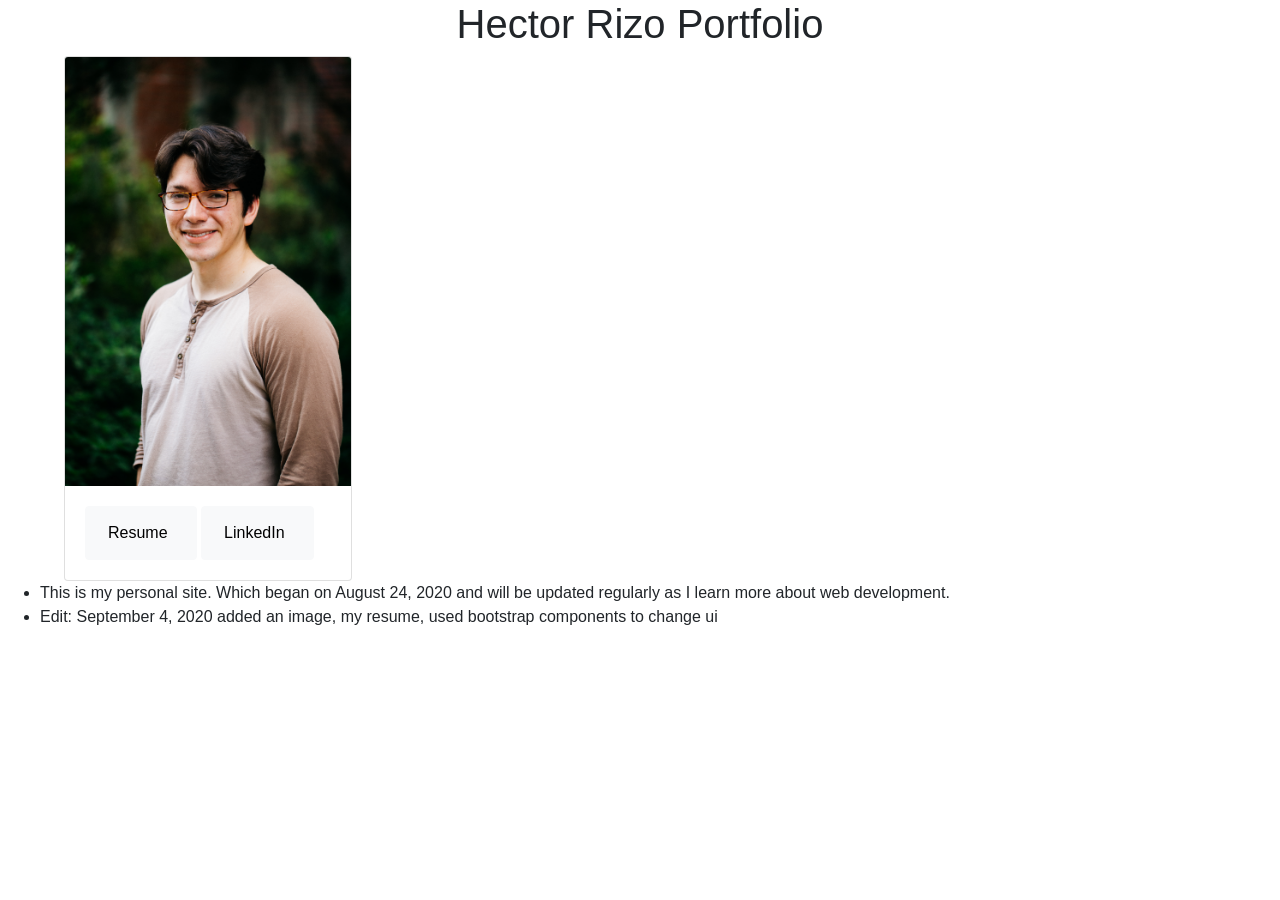
==== index.html @ b8050b4f "adding card for photo" ====
<!DOCTYPE html>
<HTMl>
<header>
    <link rel="stylesheet" href="https://stackpath.bootstrapcdn.com/bootstrap/4.5.2/css/bootstrap.min.css"
        integrity="sha384-JcKb8q3iqJ61gNV9KGb8thSsNjpSL0n8PARn9HuZOnIxN0hoP+VmmDGMN5t9UJ0Z" crossorigin="anonymous">
    <link rel="stylesheet" href="style.css">
</header>

<div id=head_shot>

    <body>
        <h1 id="site-title">
            Hector Rizo Portfolio
        </h1>
    </body>
    <div>
        <div class="card" id="photo-card" style="width: 18rem;">
            <img src="./head_shot.JPG" class="card-img-top" alt="head_shot">
            <div class="card-body">
                <button type="button" class="btn btn-light">
                    <a class="nav-link" href="./Fall_2020.pdf" id=resume>Resume</a>
                </button>
                <button type="button" class="btn btn-light">
                    <a class="nav-link" href="http://www.linkedin.com/in/hector-rizo" id=resume>LinkedIn</a>
                </button>
            </div>
        </div>
        <ul>
            <li>
                This is my personal site. Which began on August 24, 2020 and will be
                updated regularly as I learn more about web development.
            </li>
            <li>
                Edit: September 4, 2020 added an image, my resume, used bootstrap components to change ui
            </li>
        </ul>

    </div>

</div>

</HTMl>
---- style.css ----
.image {
    width: 25%;
    height: auto;
}

.head_shot {
    padding-left: 10%;
}

#site-title {
    text-align: center;
}

#photo-card {
    margin-left: 5%;
}

#resume {
    padding-left: 10px;
    color: black;
}
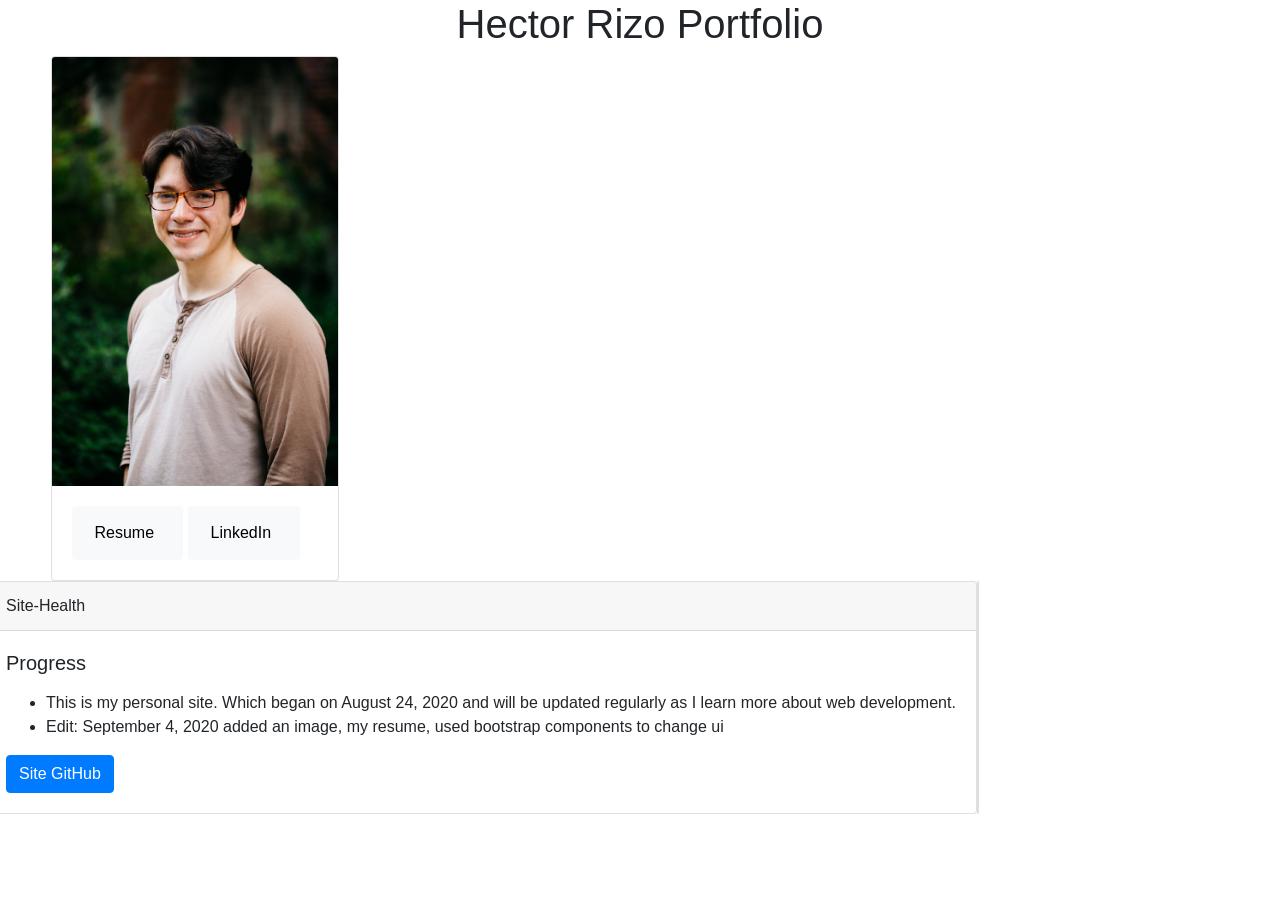
==== commit fe6aa0af: "adding site health card" ====
--- a/index.html
+++ b/index.html
@@ -13,7 +13,7 @@
             Hector Rizo Portfolio
         </h1>
     </body>
-    <div>
+    <div class="row">
         <div class="card" id="photo-card" style="width: 18rem;">
             <img src="./head_shot.JPG" class="card-img-top" alt="head_shot">
             <div class="card-body">
@@ -25,18 +25,32 @@
                 </button>
             </div>
         </div>
-        <ul>
-            <li>
-                This is my personal site. Which began on August 24, 2020 and will be
-                updated regularly as I learn more about web development.
-            </li>
-            <li>
-                Edit: September 4, 2020 added an image, my resume, used bootstrap components to change ui
-            </li>
-        </ul>
+        <div class="card">
+            <div class="card-header">
+                Site-Health
+            </div>
+            <div class="card-body">
+                <h5 class="card-title">Progress</h5>
+                <p class="card-text">
+                    <ul>
+                        <li>
+                            This is my personal site. Which began on August 24, 2020 and will be
+                            updated regularly as I learn more about web development.
+                        </li>
+                        <li>
+                            Edit: September 4, 2020 added an image, my resume, used bootstrap components to change ui
+                        </li>
+                    </ul>
+                </p>
+
+                <a href="https://github.com/tripplerizz/tripplerizz.github.io" class="btn btn-primary">Site GitHub</a>
+            </div>
+        </div>
+
+        <div class="card w-1">
+        </div>
 
     </div>
-
 </div>
 
 </HTMl>
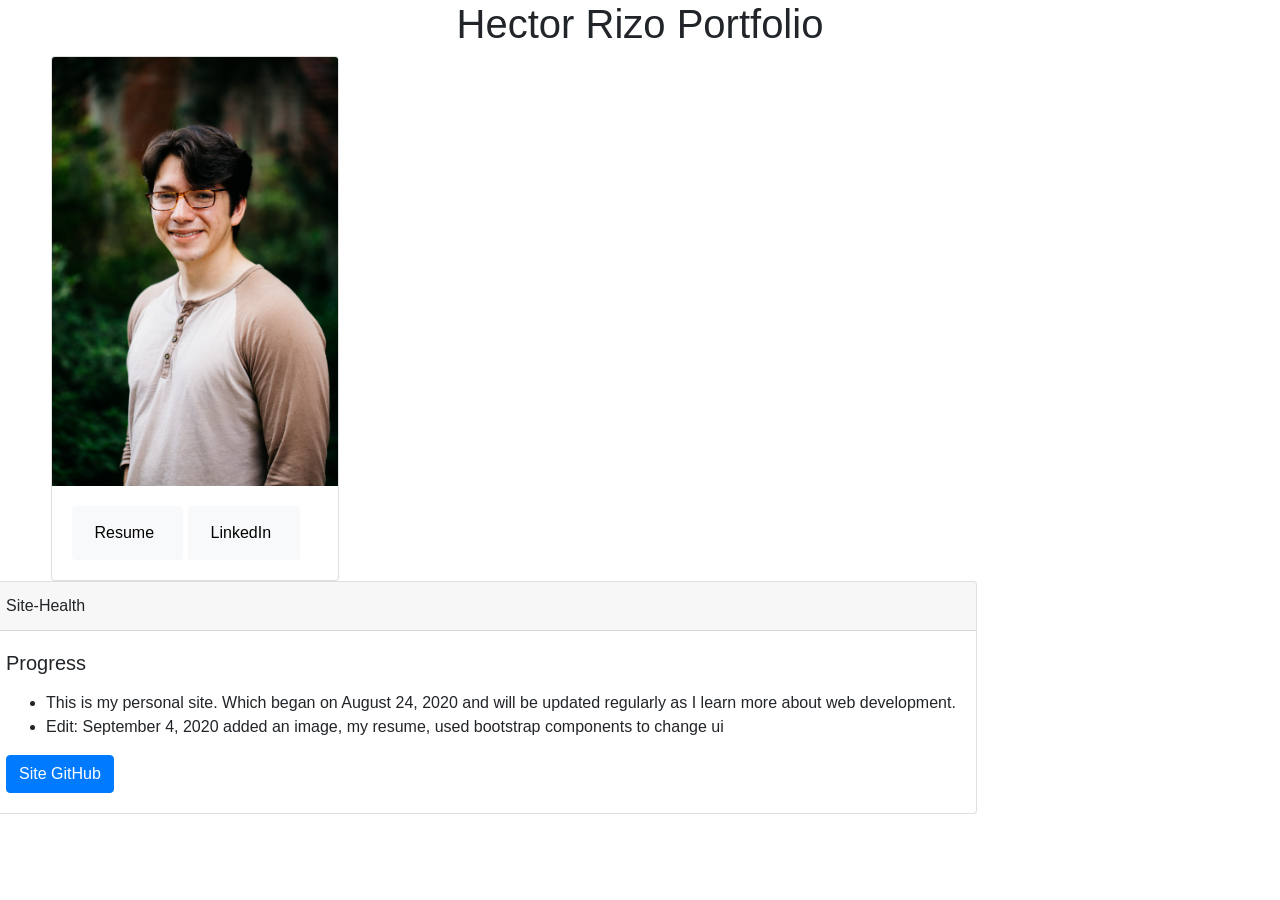
==== commit 551cfb24: "fixing padding" ====
--- a/index.html
+++ b/index.html
@@ -1,55 +1,50 @@
 <!DOCTYPE html>
 <HTMl>
+
 <header>
     <link rel="stylesheet" href="https://stackpath.bootstrapcdn.com/bootstrap/4.5.2/css/bootstrap.min.css"
         integrity="sha384-JcKb8q3iqJ61gNV9KGb8thSsNjpSL0n8PARn9HuZOnIxN0hoP+VmmDGMN5t9UJ0Z" crossorigin="anonymous">
     <link rel="stylesheet" href="style.css">
 </header>
 
-<div id=head_shot>
 
-    <body>
-        <h1 id="site-title">
-            Hector Rizo Portfolio
-        </h1>
-    </body>
-    <div class="row">
-        <div class="card" id="photo-card" style="width: 18rem;">
-            <img src="./head_shot.JPG" class="card-img-top" alt="head_shot">
-            <div class="card-body">
-                <button type="button" class="btn btn-light">
-                    <a class="nav-link" href="./Fall_2020.pdf" id=resume>Resume</a>
-                </button>
-                <button type="button" class="btn btn-light">
-                    <a class="nav-link" href="http://www.linkedin.com/in/hector-rizo" id=resume>LinkedIn</a>
-                </button>
-            </div>
+<body>
+    <h1 id="site-title">
+        Hector Rizo Portfolio
+    </h1>
+</body>
+<div class="row ">
+    <div class="card" id="photo-card" style="width: 18rem;">
+        <img src="./head_shot.JPG" class="card-img-top" alt="head_shot">
+        <div class="card-body">
+            <button type="button" class="btn btn-light">
+                <a class="nav-link" href="./Fall_2020.pdf" id=resume>Resume</a>
+            </button>
+            <button type="button" class="btn btn-light">
+                <a class="nav-link" href="http://www.linkedin.com/in/hector-rizo" id=resume>LinkedIn</a>
+            </button>
         </div>
-        <div class="card">
-            <div class="card-header">
-                Site-Health
-            </div>
-            <div class="card-body">
-                <h5 class="card-title">Progress</h5>
-                <p class="card-text">
-                    <ul>
-                        <li>
-                            This is my personal site. Which began on August 24, 2020 and will be
-                            updated regularly as I learn more about web development.
-                        </li>
-                        <li>
-                            Edit: September 4, 2020 added an image, my resume, used bootstrap components to change ui
-                        </li>
-                    </ul>
-                </p>
+    </div>
+    <div class="card">
+        <div class="card-header">
+            Site-Health
+        </div>
+        <div class="card-body">
+            <h5 class="card-title">Progress</h5>
+            <p class="card-text">
+                <ul>
+                    <li>
+                        This is my personal site. Which began on August 24, 2020 and will be
+                        updated regularly as I learn more about web development.
+                    </li>
+                    <li>
+                        Edit: September 4, 2020 added an image, my resume, used bootstrap components to change ui
+                    </li>
+                </ul>
+            </p>
 
-                <a href="https://github.com/tripplerizz/tripplerizz.github.io" class="btn btn-primary">Site GitHub</a>
-            </div>
+            <a href="https://github.com/tripplerizz/tripplerizz.github.io" class="btn btn-primary">Site GitHub</a>
         </div>
-
-        <div class="card w-1">
-        </div>
-
     </div>
 </div>
 
--- a/style.css
+++ b/style.css
@@ -3,8 +3,14 @@
     height: auto;
 }
 
-.head_shot {
-    padding-left: 10%;
+.bg {
+    background-image: url("./Tenessee.jpg");
+    background-size: 100%;
+    background-repeat: no-repeat;
+}
+
+#panel {
+    opacity: 0;
 }
 
 #site-title {
@@ -13,6 +19,7 @@
 
 #photo-card {
     margin-left: 5%;
+    margin-right: 5%;
 }
 
 #resume {
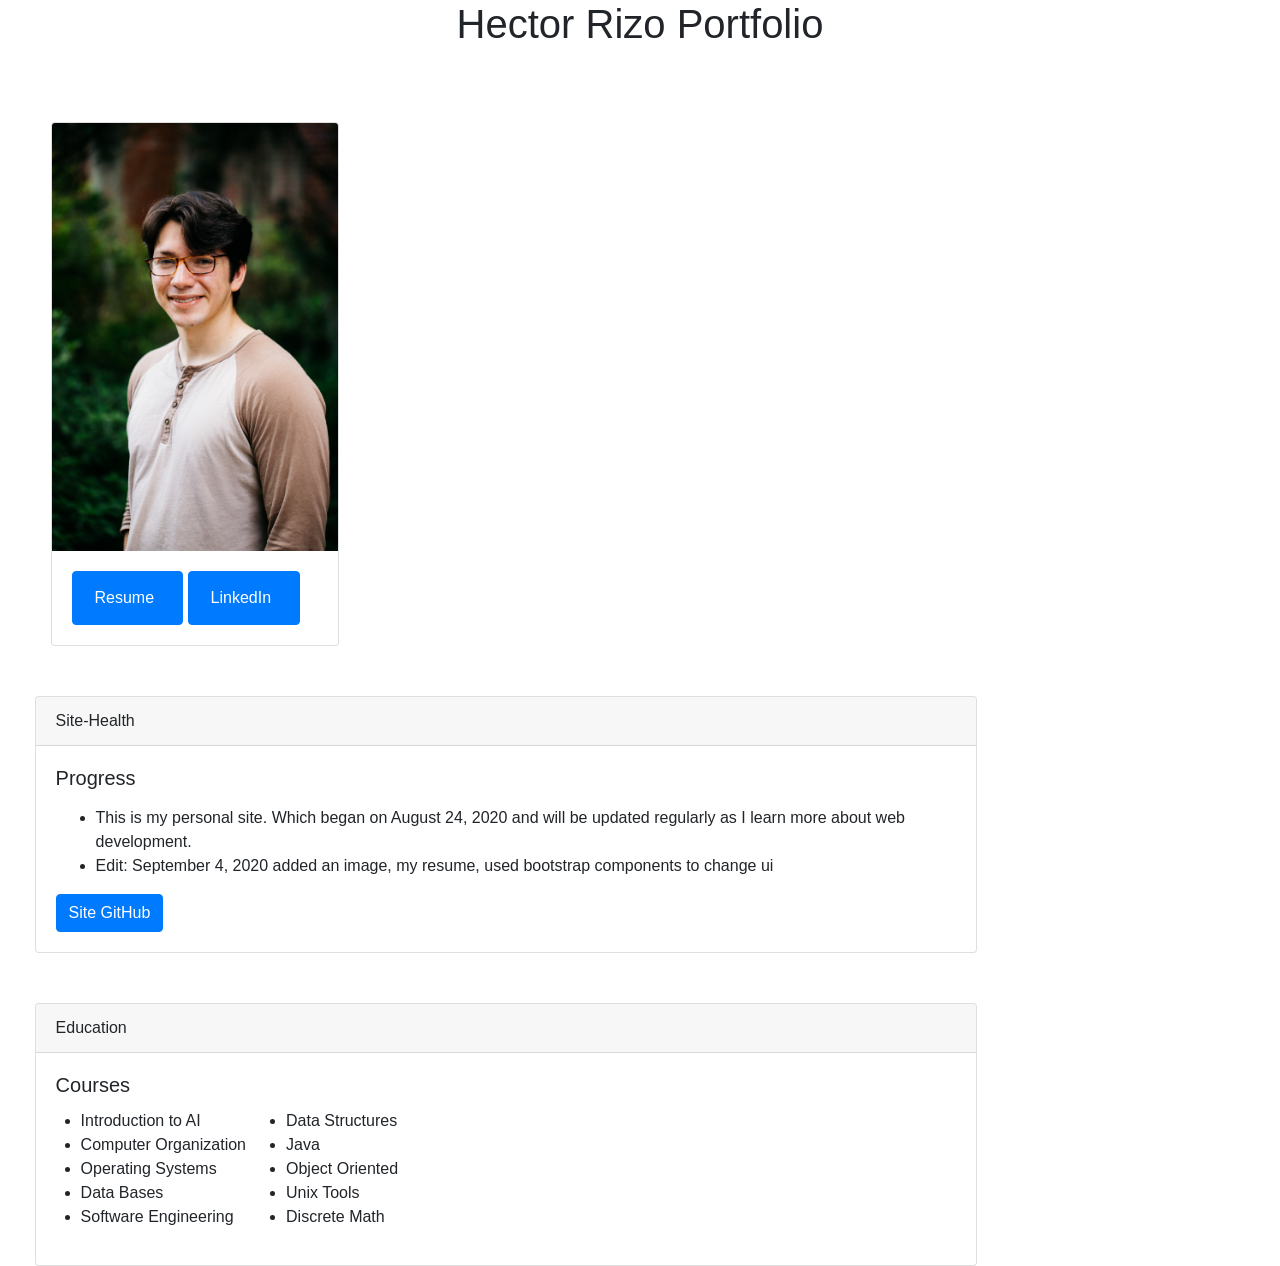
==== commit 052a19a0: "adding more classes" ====
--- a/index.html
+++ b/index.html
@@ -17,34 +17,68 @@
     <div class="card" id="photo-card" style="width: 18rem;">
         <img src="./head_shot.JPG" class="card-img-top" alt="head_shot">
         <div class="card-body">
-            <button type="button" class="btn btn-light">
+            <button type="button" class="btn btn-primary">
                 <a class="nav-link" href="./Fall_2020.pdf" id=resume>Resume</a>
             </button>
-            <button type="button" class="btn btn-light">
+            <button type="button" class="btn btn-primary">
                 <a class="nav-link" href="http://www.linkedin.com/in/hector-rizo" id=resume>LinkedIn</a>
             </button>
         </div>
     </div>
-    <div class="card">
-        <div class="card-header">
-            Site-Health
+    <div>
+        <div class="card ">
+            <div class="card-header">
+                Site-Health
+            </div>
+            <div class="card-body">
+                <h5 class="card-title">Progress</h5>
+                <p class="card-text">
+                    <ul>
+                        <li>
+                            This is my personal site. Which began on August 24, 2020 and will be
+                            updated regularly as I learn more about web development.
+                        </li>
+                        <li>
+                            Edit: September 4, 2020 added an image, my resume, used bootstrap components to change ui
+                        </li>
+                    </ul>
+                </p>
+
+                <a href="https://github.com/tripplerizz/tripplerizz.github.io" class="btn btn-primary">Site GitHub</a>
+            </div>
         </div>
-        <div class="card-body">
-            <h5 class="card-title">Progress</h5>
-            <p class="card-text">
-                <ul>
-                    <li>
-                        This is my personal site. Which began on August 24, 2020 and will be
-                        updated regularly as I learn more about web development.
-                    </li>
-                    <li>
-                        Edit: September 4, 2020 added an image, my resume, used bootstrap components to change ui
-                    </li>
-                </ul>
-            </p>
+        <div class="card">
+            <div class="card-header">
+                Education
+            </div>
+            <div class="card-body">
+                <h5 class="card-title">Courses</h5>
+                <div class="row">
+                    <p class="card-text">
+                        <ul>
+                            <li>Introduction to AI</li>
+                            <li>Computer Organization </li>
+                            <li>Operating Systems</li>
+                            <li>Data Bases</li>
+                            <li>Software Engineering</li>
+                        </ul>
+                    </p>
+                    <p class="card-text">
+                        <ul>
+                            <li>Data Structures</li>
+                            <li>Java</li>
+                            <li>Object Oriented</li>
+                            <li>Unix Tools</li>
+                            <li>Discrete Math</li>
+                        </ul>
+                    </p>
 
-            <a href="https://github.com/tripplerizz/tripplerizz.github.io" class="btn btn-primary">Site GitHub</a>
+                </div>
+            </div>
+
         </div>
+
+
     </div>
 </div>
 
--- a/style.css
+++ b/style.css
@@ -3,10 +3,9 @@
     height: auto;
 }
 
-.bg {
-    background-image: url("./Tenessee.jpg");
-    background-size: 100%;
-    background-repeat: no-repeat;
+.card {
+    margin-left: 5%;
+    margin-top: 5%;
 }
 
 #panel {
@@ -24,5 +23,5 @@
 
 #resume {
     padding-left: 10px;
-    color: black;
+    color: white;
 }
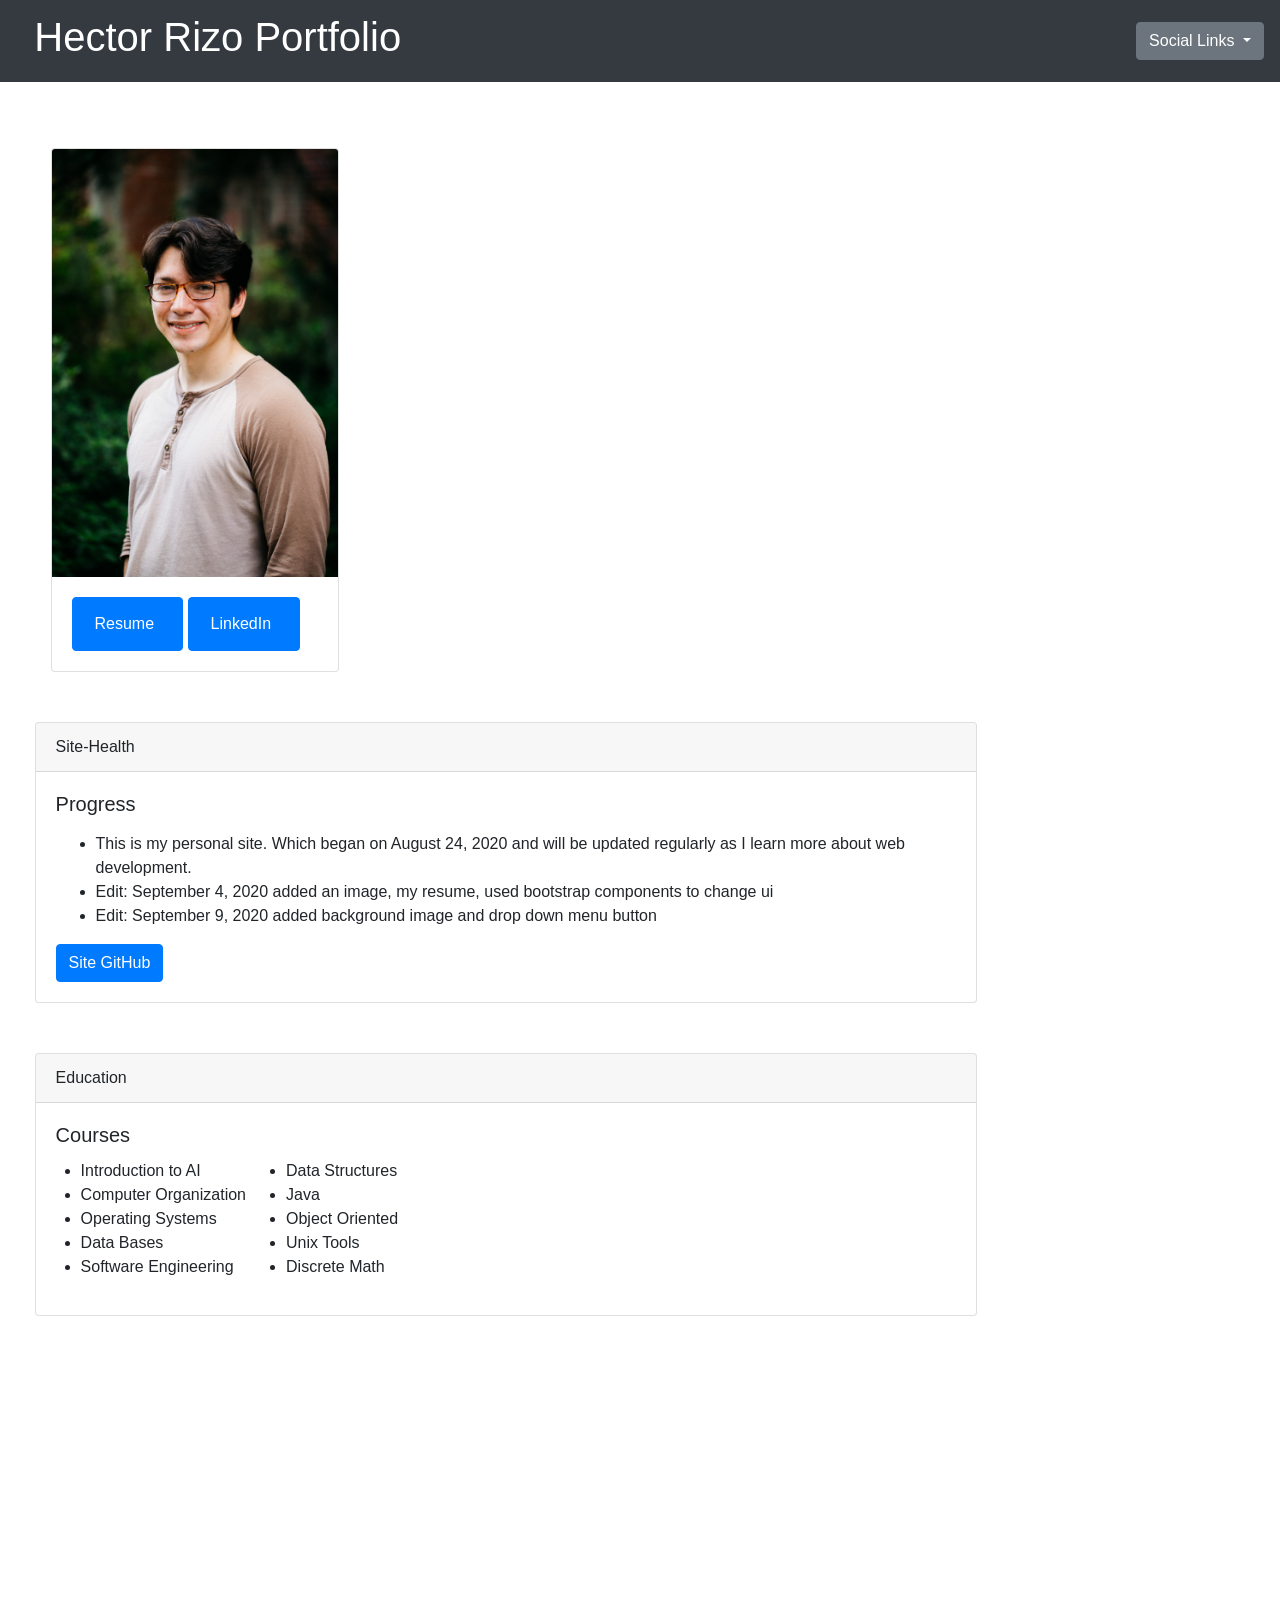
==== commit 8297e8e0: "adding picture and dropdown feature" ====
--- a/index.html
+++ b/index.html
@@ -1,85 +1,105 @@
 <!DOCTYPE html>
-<HTMl>
 
 <header>
+    <meta name="viewport" content="width=device-width, initial-scale=1">
     <link rel="stylesheet" href="https://stackpath.bootstrapcdn.com/bootstrap/4.5.2/css/bootstrap.min.css"
         integrity="sha384-JcKb8q3iqJ61gNV9KGb8thSsNjpSL0n8PARn9HuZOnIxN0hoP+VmmDGMN5t9UJ0Z" crossorigin="anonymous">
     <link rel="stylesheet" href="style.css">
 </header>
 
 
-<body>
-    <h1 id="site-title">
-        Hector Rizo Portfolio
-    </h1>
-</body>
-<div class="row ">
-    <div class="card" id="photo-card" style="width: 18rem;">
-        <img src="./head_shot.JPG" class="card-img-top" alt="head_shot">
-        <div class="card-body">
-            <button type="button" class="btn btn-primary">
-                <a class="nav-link" href="./Fall_2020.pdf" id=resume>Resume</a>
-            </button>
-            <button type="button" class="btn btn-primary">
-                <a class="nav-link" href="http://www.linkedin.com/in/hector-rizo" id=resume>LinkedIn</a>
+<div id=all>
+    <nav class="navbar navbar-dark bg-dark ">
+        <span class="navbar-brand mb-0 h1 ">
+            <h1 id="site-title">
+                Hector Rizo Portfolio
+            </h1>
+        </span>
+
+        <div class="dropdown">
+            <button class="btn btn-secondary dropdown-toggle" type="button" id="dropdownMenuButton"
+                data-toggle="dropdown" aria-haspopup="true" aria-expanded="true">
+                Social Links
+                <div class="dropdown-menu" aria-labelledby="dropdownMenuButton">
+                    <a class="dropdown-item" href="https://github.com/tripplerizz">GitHub</a>
+                    <a class="dropdown-item" href="http://www.linkedin.com/in/hector-rizo">LinkedIn</a>
+                </div>
             </button>
         </div>
-    </div>
-    <div>
-        <div class="card ">
-            <div class="card-header">
-                Site-Health
-            </div>
+
+    </nav>
+    <div class="row ">
+        <div class="card" id="photo-card" style="width: 18rem;">
+            <img src="./head_shot.JPG" class="card-img-top" alt="head_shot">
             <div class="card-body">
-                <h5 class="card-title">Progress</h5>
-                <p class="card-text">
-                    <ul>
-                        <li>
-                            This is my personal site. Which began on August 24, 2020 and will be
-                            updated regularly as I learn more about web development.
-                        </li>
-                        <li>
-                            Edit: September 4, 2020 added an image, my resume, used bootstrap components to change ui
-                        </li>
-                    </ul>
-                </p>
-
-                <a href="https://github.com/tripplerizz/tripplerizz.github.io" class="btn btn-primary">Site GitHub</a>
+                <button type="button" class="btn btn-primary">
+                    <a class="nav-link" href="./Fall_2020.pdf" id=resume>Resume</a>
+                </button>
+                <button type="button" class="btn btn-primary">
+                    <a class="nav-link" href="http://www.linkedin.com/in/hector-rizo" id=resume>LinkedIn</a>
+                </button>
             </div>
         </div>
-        <div class="card">
-            <div class="card-header">
-                Education
-            </div>
-            <div class="card-body">
-                <h5 class="card-title">Courses</h5>
-                <div class="row">
+        <div>
+            <div class="card ">
+                <div class="card-header">
+                    Site-Health
+                </div>
+                <div class="card-body">
+                    <h5 class="card-title">Progress</h5>
                     <p class="card-text">
                         <ul>
-                            <li>Introduction to AI</li>
-                            <li>Computer Organization </li>
-                            <li>Operating Systems</li>
-                            <li>Data Bases</li>
-                            <li>Software Engineering</li>
-                        </ul>
-                    </p>
-                    <p class="card-text">
-                        <ul>
-                            <li>Data Structures</li>
-                            <li>Java</li>
-                            <li>Object Oriented</li>
-                            <li>Unix Tools</li>
-                            <li>Discrete Math</li>
+                            <li>
+                                This is my personal site. Which began on August 24, 2020 and will be
+                                updated regularly as I learn more about web development.
+                            </li>
+                            <li>
+                                Edit: September 4, 2020 added an image, my resume, used bootstrap components to change
+                                ui
+                            </li>
+                            <li>
+                                Edit: September 9, 2020 added background image and drop down menu button
+                            </li>
                         </ul>
                     </p>
 
+                    <a href="https://github.com/tripplerizz/tripplerizz.github.io" class="btn btn-primary">Site
+                        GitHub</a>
                 </div>
             </div>
+            <div class="card">
+                <div class="card-header">
+                    Education
+                </div>
+                <div class="card-body">
+                    <h5 class="card-title">Courses</h5>
+                    <div class="row">
+                        <p class="card-text">
+                            <ul>
+                                <li>Introduction to AI</li>
+                                <li>Computer Organization </li>
+                                <li>Operating Systems</li>
+                                <li>Data Bases</li>
+                                <li>Software Engineering</li>
+                            </ul>
+                        </p>
+                        <p class="card-text">
+                            <ul>
+                                <li>Data Structures</li>
+                                <li>Java</li>
+                                <li>Object Oriented</li>
+                                <li>Unix Tools</li>
+                                <li>Discrete Math</li>
+                            </ul>
+                        </p>
+
+                    </div>
+                </div>
+
+            </div>
+
 
         </div>
+    </div>
 
-
-    </div>
-</div>
-
-</HTMl>+</div>
--- a/style.css
+++ b/style.css
@@ -1,6 +1,19 @@
 .image {
     width: 25%;
     height: auto;
+}
+
+#all {
+    background-image: url("Dec\ 29.jpg");
+    background-position: center;
+    background-repeat: no-repeat;
+    background-size: cover;
+
+    padding-bottom: 100%;
+}
+
+#site-title {
+    margin-left: 5%;
 }
 
 .card {
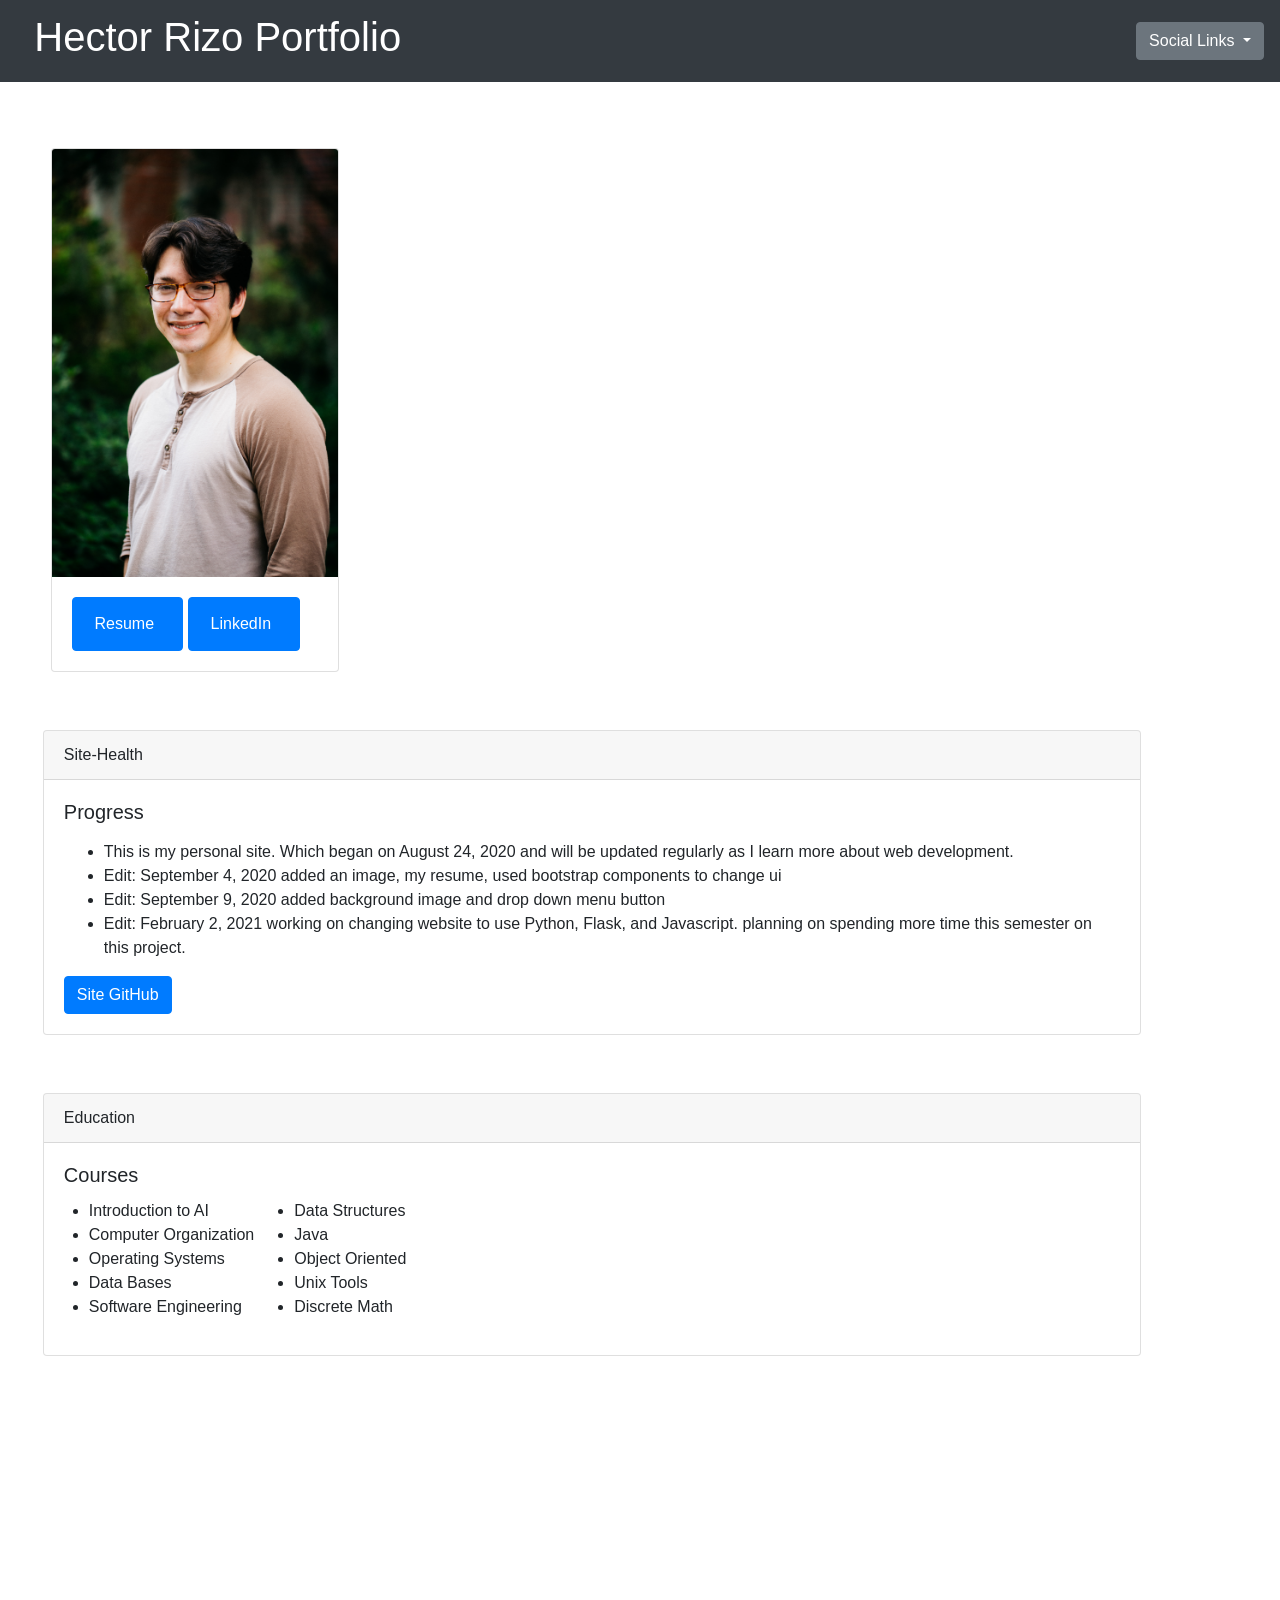
==== commit 64f5e715: "quick update to the project" ====
--- a/index.html
+++ b/index.html
@@ -33,7 +33,7 @@
             <img src="./head_shot.JPG" class="card-img-top" alt="head_shot">
             <div class="card-body">
                 <button type="button" class="btn btn-primary">
-                    <a class="nav-link" href="./Fall_2020.pdf" id=resume>Resume</a>
+                    <a class="nav-link" href="./Hector-Rizo-Resume.pdf" id=resume>Resume</a>
                 </button>
                 <button type="button" class="btn btn-primary">
                     <a class="nav-link" href="http://www.linkedin.com/in/hector-rizo" id=resume>LinkedIn</a>
@@ -59,6 +59,10 @@
                             </li>
                             <li>
                                 Edit: September 9, 2020 added background image and drop down menu button
+                            </li>
+                            <li>
+                                Edit: February 2, 2021 working on changing website to use Python, Flask, and Javascript.
+                                      planning on spending more time this semester on this project.
                             </li>
                         </ul>
                     </p>
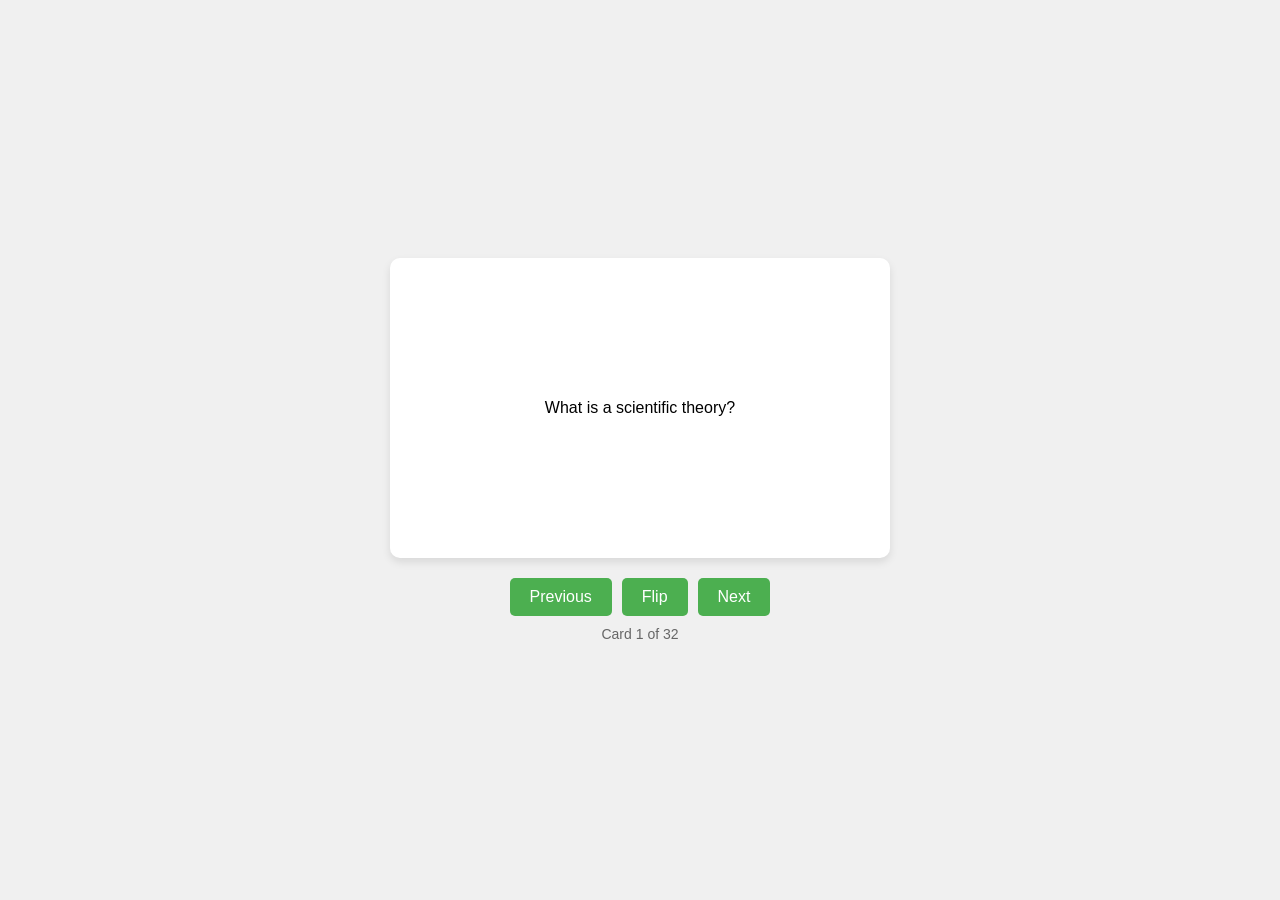
==== commit 693382a6: "flash card game" ====
--- a/index.html
+++ b/index.html
@@ -1,109 +1,301 @@
+
 <!DOCTYPE html>
-
-<header>
-    <meta name="viewport" content="width=device-width, initial-scale=1">
-    <link rel="stylesheet" href="https://stackpath.bootstrapcdn.com/bootstrap/4.5.2/css/bootstrap.min.css"
-        integrity="sha384-JcKb8q3iqJ61gNV9KGb8thSsNjpSL0n8PARn9HuZOnIxN0hoP+VmmDGMN5t9UJ0Z" crossorigin="anonymous">
-    <link rel="stylesheet" href="style.css">
-</header>
-
-
-<div id=all>
-    <nav class="navbar navbar-dark bg-dark ">
-        <span class="navbar-brand mb-0 h1 ">
-            <h1 id="site-title">
-                Hector Rizo Portfolio
-            </h1>
-        </span>
-
-        <div class="dropdown">
-            <button class="btn btn-secondary dropdown-toggle" type="button" id="dropdownMenuButton"
-                data-toggle="dropdown" aria-haspopup="true" aria-expanded="true">
-                Social Links
-                <div class="dropdown-menu" aria-labelledby="dropdownMenuButton">
-                    <a class="dropdown-item" href="https://github.com/tripplerizz">GitHub</a>
-                    <a class="dropdown-item" href="http://www.linkedin.com/in/hector-rizo">LinkedIn</a>
-                </div>
-            </button>
-        </div>
-
-    </nav>
-    <div class="row ">
-        <div class="card" id="photo-card" style="width: 18rem;">
-            <img src="./head_shot.JPG" class="card-img-top" alt="head_shot">
-            <div class="card-body">
-                <button type="button" class="btn btn-primary">
-                    <a class="nav-link" href="./Hector-Rizo-Resume.pdf" id=resume>Resume</a>
-                </button>
-                <button type="button" class="btn btn-primary">
-                    <a class="nav-link" href="http://www.linkedin.com/in/hector-rizo" id=resume>LinkedIn</a>
-                </button>
-            </div>
-        </div>
-        <div>
-            <div class="card ">
-                <div class="card-header">
-                    Site-Health
-                </div>
-                <div class="card-body">
-                    <h5 class="card-title">Progress</h5>
-                    <p class="card-text">
-                        <ul>
-                            <li>
-                                This is my personal site. Which began on August 24, 2020 and will be
-                                updated regularly as I learn more about web development.
-                            </li>
-                            <li>
-                                Edit: September 4, 2020 added an image, my resume, used bootstrap components to change
-                                ui
-                            </li>
-                            <li>
-                                Edit: September 9, 2020 added background image and drop down menu button
-                            </li>
-                            <li>
-                                Edit: February 2, 2021 working on changing website to use Python, Flask, and Javascript.
-                                      planning on spending more time this semester on this project.
-                            </li>
-                        </ul>
-                    </p>
-
-                    <a href="https://github.com/tripplerizz/tripplerizz.github.io" class="btn btn-primary">Site
-                        GitHub</a>
-                </div>
-            </div>
-            <div class="card">
-                <div class="card-header">
-                    Education
-                </div>
-                <div class="card-body">
-                    <h5 class="card-title">Courses</h5>
-                    <div class="row">
-                        <p class="card-text">
-                            <ul>
-                                <li>Introduction to AI</li>
-                                <li>Computer Organization </li>
-                                <li>Operating Systems</li>
-                                <li>Data Bases</li>
-                                <li>Software Engineering</li>
-                            </ul>
-                        </p>
-                        <p class="card-text">
-                            <ul>
-                                <li>Data Structures</li>
-                                <li>Java</li>
-                                <li>Object Oriented</li>
-                                <li>Unix Tools</li>
-                                <li>Discrete Math</li>
-                            </ul>
-                        </p>
-
-                    </div>
-                </div>
-
-            </div>
-
-
+<html lang="en">
+<head>
+    <meta charset="UTF-8">
+    <title>Flashcard System</title>
+    <style>
+        body {
+            display: flex;
+            flex-direction: column;
+            align-items: center;
+            justify-content: center;
+            min-height: 100vh;
+            margin: 0;
+            font-family: Arial, sans-serif;
+            background-color: #f0f0f0;
+        }
+
+        .flashcard-container {
+            width: 500px;
+            height: 300px;
+            perspective: 1000px;
+            margin-bottom: 20px;
+        }
+
+        .flashcard {
+            position: relative;
+            width: 100%;
+            height: 100%;
+            transform-style: preserve-3d;
+            transition: transform 0.6s;
+            cursor: pointer;
+        }
+
+        .flashcard.flipped {
+            transform: rotateY(180deg);
+        }
+
+        .card-face {
+            position: absolute;
+            width: 100%;
+            height: 100%;
+            backface-visibility: hidden;
+            display: flex;
+            align-items: center;
+            justify-content: center;
+            padding: 20px;
+            box-sizing: border-box;
+            border-radius: 10px;
+            box-shadow: 0 4px 8px rgba(0,0,0,0.1);
+            text-align: center;
+        }
+
+        .question {
+            background-color: #ffffff;
+        }
+
+        .answer {
+            background-color: #e8f4f8;
+            transform: rotateY(180deg);
+        }
+
+        .controls {
+            display: flex;
+            gap: 10px;
+        }
+
+        button {
+            padding: 10px 20px;
+            font-size: 16px;
+            cursor: pointer;
+            background-color: #4CAF50;
+            color: white;
+            border: none;
+            border-radius: 5px;
+            transition: background-color 0.3s;
+        }
+
+        button:hover {
+            background-color: #45a049;
+        }
+
+        .counter {
+            margin-top: 10px;
+            font-size: 14px;
+            color: #666;
+        }
+    </style>
+</head>
+<body>
+    <div class="flashcard-container">
+        <div class="flashcard" id="flashcard">
+            <div class="card-face question" id="question"></div>
+            <div class="card-face answer" id="answer"></div>
         </div>
     </div>
-
-</div>+    <div class="controls">
+        <button id="prevBtn">Previous</button>
+        <button id="flipBtn">Flip</button>
+        <button id="nextBtn">Next</button>
+    </div>
+    <div class="counter" id="counter"></div>
+
+    <script>
+        // Flashcard data
+        const flashcardData = [
+            // ... (rest of your JSON array)
+  {
+    "question": "What is a scientific theory?",
+    "answer": "A scientific theory is the culmination of many scientific investigations drawing together all the current evidence concerning a substantial range of phenomena; thus, a scientific theory represents the most powerful explanation scientists have to offer."
+  },
+  {
+    "question": "Do theories become laws, or do laws become theories?",
+    "answer": "Theories do not become laws, nor do laws become theories; theories are well-supported explanations and laws are well-supported descriptions."
+  },
+  {
+    "question": "What is the purpose of an experiment?",
+    "answer": "To test a hypothesis."
+  },
+  {
+    "question": "Is \"The keychain is yellow\" an inference or observation?",
+    "answer": "Observation. It is a matter-of-fact statement that was made using one of the five senses."
+  },
+  {
+    "question": "Is \"Hannah's favorite color is yellow because her keychain is yellow\" an inference or an observation?",
+    "answer": "Inference. It is a conclusion drawn from an observation."
+  },
+  {
+    "question": "What is the independent variable in Fredrick's rose experiment?",
+    "answer": "The type of soil used."
+  },
+  {
+    "question": "What is the dependent variable in Fredrick's rose experiment?",
+    "answer": "The height of the plant and number of leaves."
+  },
+  {
+    "question": "What is the control group in Fredrick's rose experiment?",
+    "answer": "Soil from Frederick's rose garden."
+  },
+  {
+    "question": "What is the purpose of using scientific models?",
+    "answer": "Helps scientists visualize, represent, or explain natural phenomena."
+  },
+  {
+    "question": "What are the eight characteristics of life?",
+    "answer": "Cells are the basic unit of life, growth and development, genetic code, use and obtain energy, reproduction, response to stimuli, homeostasis, and adaptation through evolution."
+  },
+  {
+    "question": "Are viruses living or non-living?",
+    "answer": "Non-living. They cannot reproduce on their own, need a host to obtain energy, and have no cells."
+  },
+  {
+    "question": "What is primary succession?",
+    "answer": "Landscape develops on bare rock (no pre-existing soil)."
+  },
+  {
+    "question": "What is secondary succession?",
+    "answer": "Landscape develops on no pre-existing soil after a disturbance."
+  },
+  {
+    "question": "What is the 10% rule?",
+    "answer": "Only 10% of energy moves up to the next trophic level."
+  },
+  {
+    "question": "What does it mean when water molecules are described as \"polar\"?",
+    "answer": "Have opposite charges in two different regions of the molecule."
+  },
+  {
+    "question": "What kind of chemical bonds are inside a molecule of water?",
+    "answer": "Covalent bonds."
+  },
+  {
+    "question": "What kind of chemical bonds link molecules of water to other molecules of water?",
+    "answer": "Hydrogen bonds."
+  },
+  {
+    "question": "What type of instrument do scientists use to study cells?",
+    "answer": "Microscopes."
+  },
+  {
+    "question": "Are animal and plant cells eukaryotic or prokaryotic?",
+    "answer": "Eukaryotic."
+  },
+  {
+    "question": "What happens to the movement of molecules when the concentration of molecules inside and outside a membrane is the same?",
+    "answer": "Water moves into and out of the cell at an equal rate. There is no longer any NET movement of water in one direction, water moves towards both directions equally."
+  },
+  {
+    "question": "What happens to an animal cell (such as a red blood cell) when it is in a hypotonic solution?",
+    "answer": "Water moves into the cell, which swells and bursts."
+  },
+  {
+    "question": "What organelle does the aerobic portion of cellular respiration occur in?",
+    "answer": "The mitochondria."
+  },
+  {
+    "question": "What organelle does photosynthesis occur in?",
+    "answer": "Chloroplasts."
+  },
+  {
+    "question": "What is the difference between ATP and ADP molecules?",
+    "answer": "ATP has three phosphate groups and is higher energy than an ADP molecule. ADP has two phosphates and is lower energy than an ATP molecule."
+  },
+  {
+    "question": "List the steps of cellular respiration in order.",
+    "answer": "Glycolysis ---> Krebs cycle ---> Electron transport chain"
+  },
+  {
+    "question": "How many ATP molecules are produced from 1 molecule of glucose during cellular respiration?",
+    "answer": "38 ATP molecules."
+  },
+  {
+    "question": "Does cellular respiration occur in all cells?",
+    "answer": "Yes, even bacteria (they just do not use a mitochondria)."
+  },
+  {
+    "question": "What happens when chlorophyll is struck by sunlight?",
+    "answer": "The electrons in the chlorophyll become energized and absorb the sunlight."
+  },
+  {
+    "question": "How are photosynthesis and cellular respiration connected?",
+    "answer": "The formulas for the reactions are inverse. The reactants for photosynthesis are the products for cellular respiration, and vice versa."
+  },
+  {
+    "question": "Which steps of cellular respiration are aerobic, and which are anaerobic?",
+    "answer": "Glycolysis is anaerobic. Krebs cycle and ETC are aerobic. Fermentation is anaerobic."
+  },
+  {
+    "question": "What is an autotroph?",
+    "answer": "Organisms such as plants that make their food through processes such as photosynthesis."
+  },
+  {
+    "question": "What is a heterotroph?",
+    "answer": "Organisms such as humans that must consume other organisms as food."
+  }
+        ];
+
+        // DOM elements
+        const flashcard = document.getElementById('flashcard');
+        const questionElement = document.getElementById('question');
+        const answerElement = document.getElementById('answer');
+        const prevBtn = document.getElementById('prevBtn');
+        const nextBtn = document.getElementById('nextBtn');
+        const flipBtn = document.getElementById('flipBtn');
+        const counterElement = document.getElementById('counter');
+
+        // State
+        let currentCardIndex = 0;
+        let isFlipped = false;
+
+        // Functions
+        function updateCard() {
+            const currentCard = flashcardData[currentCardIndex];
+            questionElement.textContent = currentCard.question;
+            answerElement.textContent = currentCard.answer;
+            counterElement.textContent = `Card ${currentCardIndex + 1} of ${flashcardData.length}`;
+        }
+
+        function flipCard() {
+            isFlipped = !isFlipped;
+            flashcard.classList.toggle('flipped');
+        }
+
+        function nextCard() {
+            if (currentCardIndex < flashcardData.length - 1) {
+                currentCardIndex++;
+                if (isFlipped) {
+                    flipCard();
+                }
+                updateCard();
+            }
+        }
+
+        function prevCard() {
+            if (currentCardIndex > 0) {
+                currentCardIndex--;
+                if (isFlipped) {
+                    flipCard();
+                }
+                updateCard();
+            }
+        }
+
+        // Event listeners
+        flashcard.addEventListener('click', flipCard);
+        flipBtn.addEventListener('click', flipCard);
+        nextBtn.addEventListener('click', nextCard);
+        prevBtn.addEventListener('click', prevCard);
+
+        // Keyboard navigation
+        document.addEventListener('keydown', (e) => {
+            if (e.key === 'ArrowRight') nextCard();
+            if (e.key === 'ArrowLeft') prevCard();
+            if (e.key === ' ') flipCard();
+        });
+
+        // Initialize
+        updateCard();
+    </script>
+</body>
+</html>
